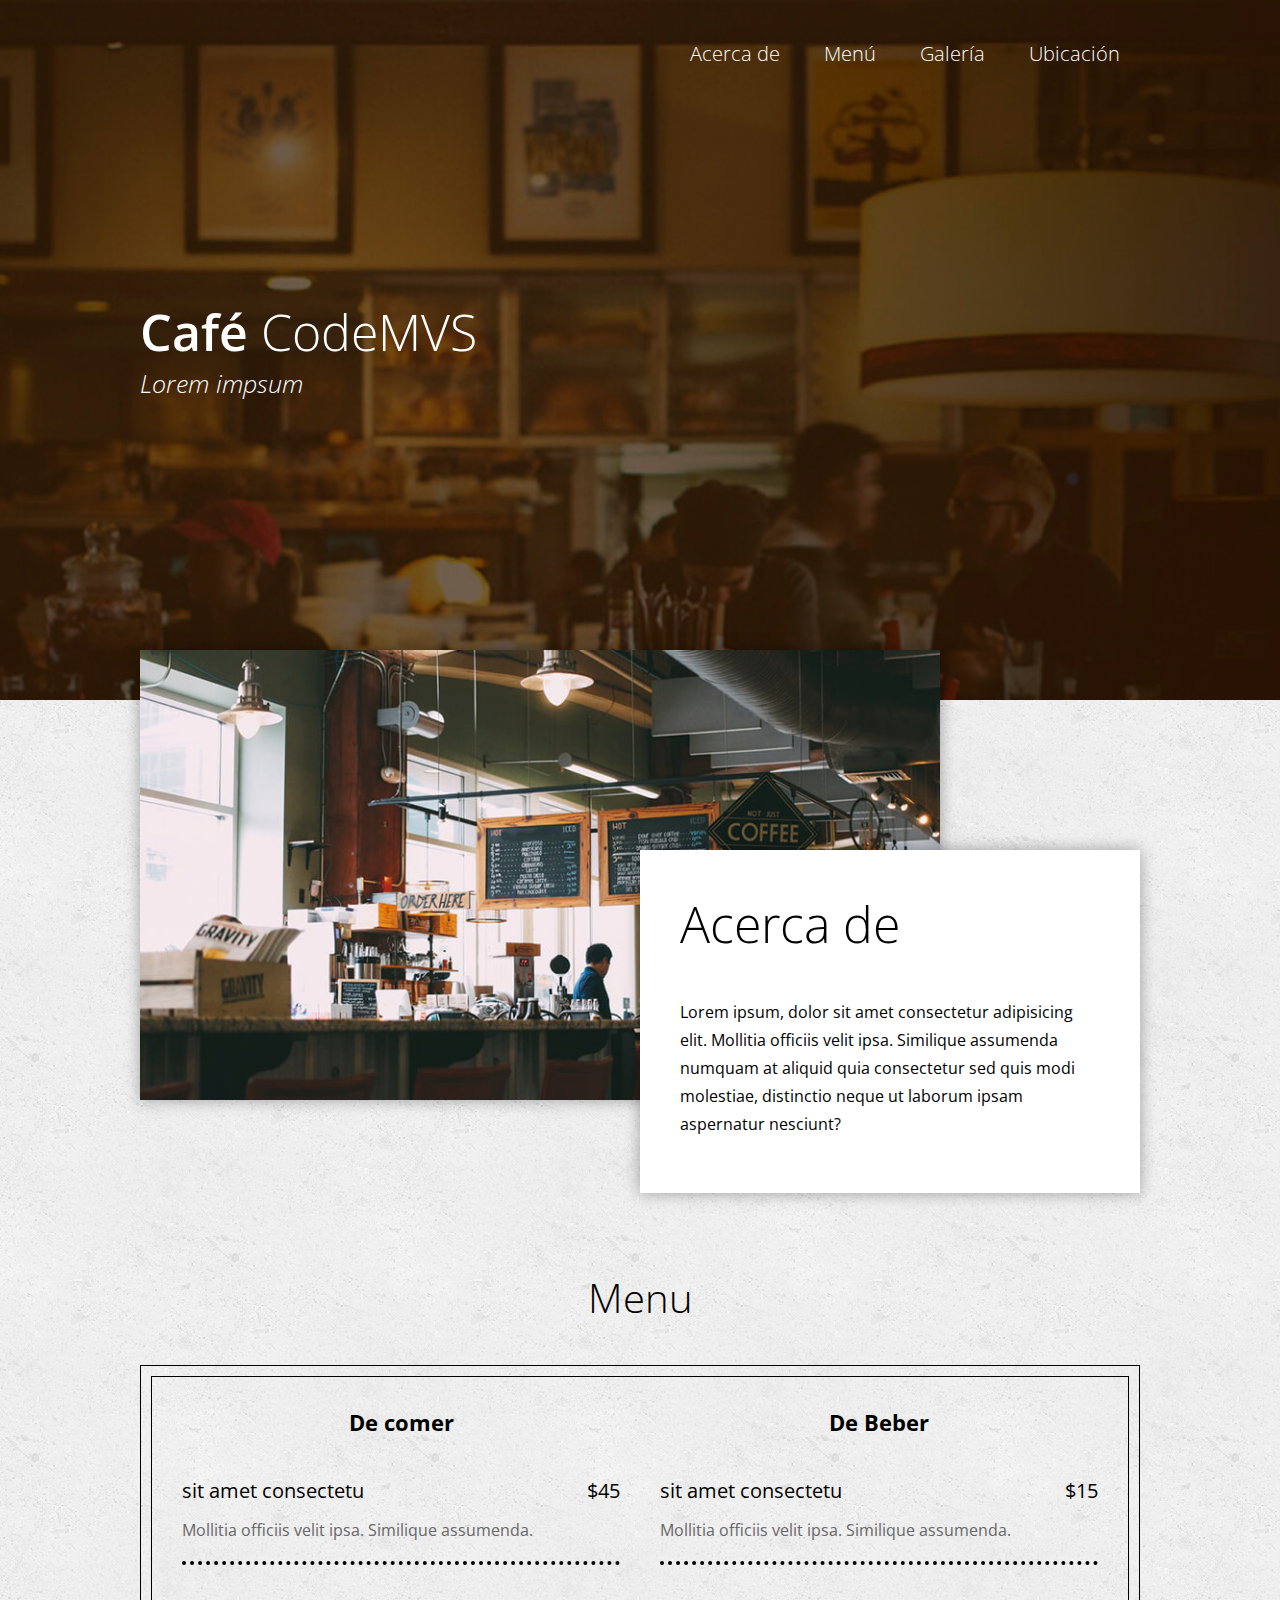
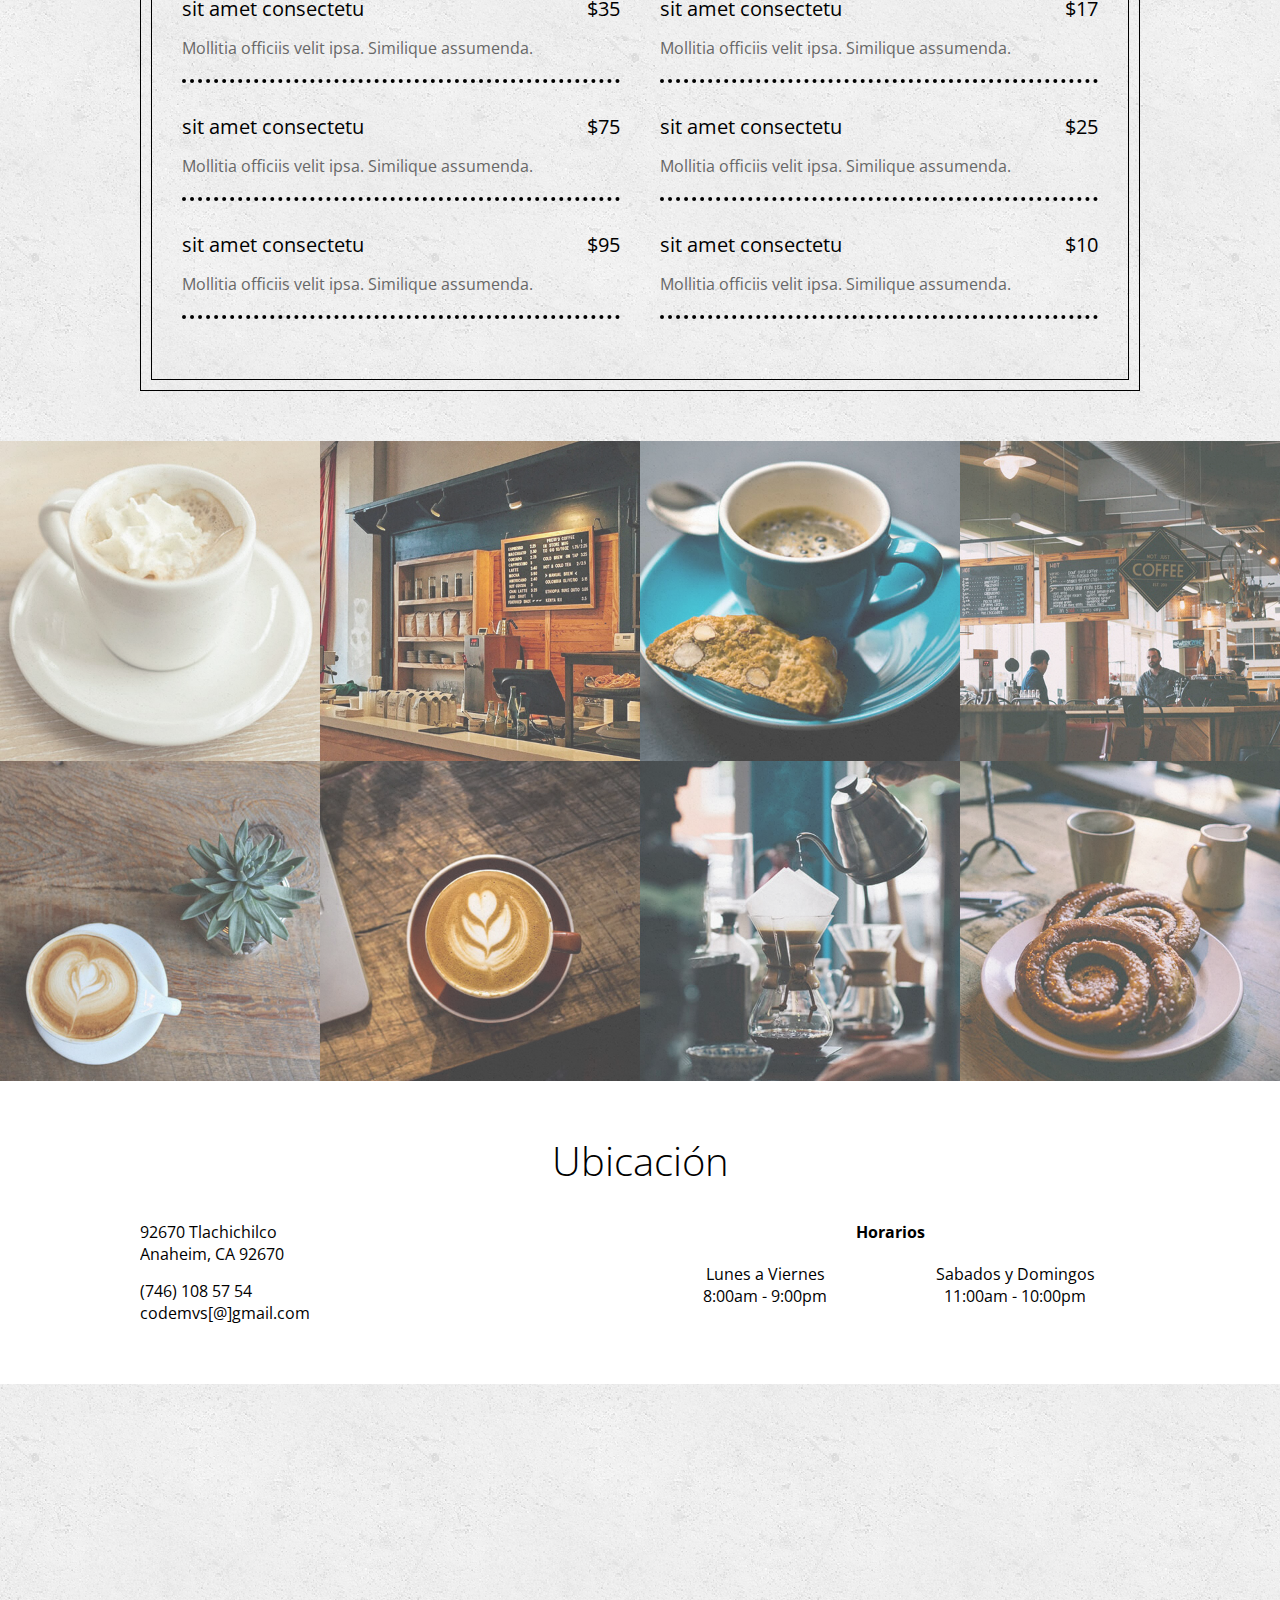
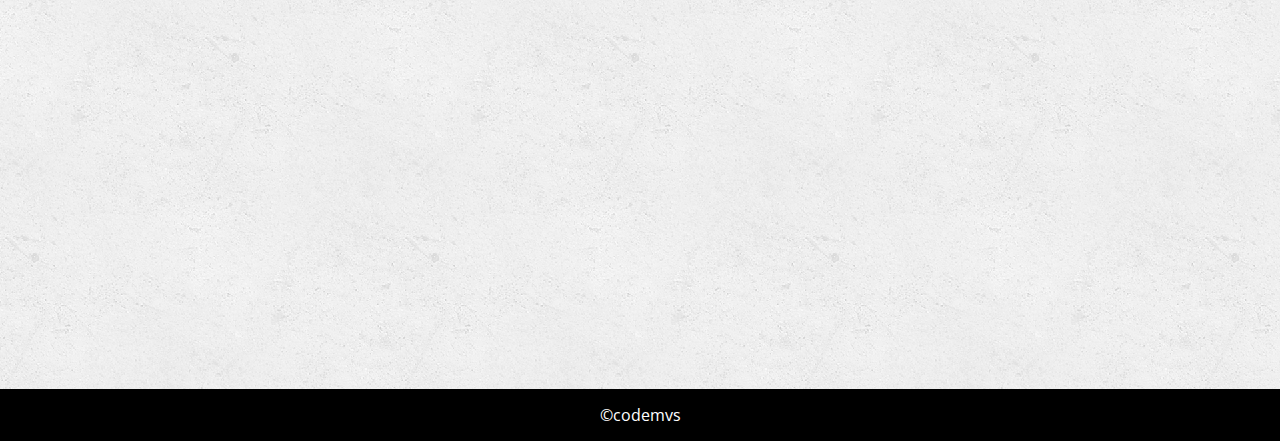
==== pagina-restaurante/index.html @ fce3cce8 "Agregando proyecto restaurante con html y css sass" ====
<!DOCTYPE html>
<html lang="en">
<head>
    <meta charset="UTF-8">
    <meta name="viewport" content="width=device-width, initial-scale=1.0">
    <meta http-equiv="X-UA-Compatible" content="ie=edge">
    <title>Coffe Codemvs</title>
    <link href="https://fonts.googleapis.com/css?family=Open+Sans:300,300i,400,600,700" rel="stylesheet">
    <link rel="stylesheet" href="css/style.css">
</head>
<body>
    <header>
        <div class="contenedor">
            <nav class="menu">
                <a href="#" id="btn-acerca-de">Acerca de</a>
                <a href="#" id="btn-menu">Menú</a>
                <a href="#" id="btn-galeria">Galería</a>
                <a href="#" id="btn-ubicacion">Ubicación</a>
            
            </nav>
            <div class="textos">
                <h1 class="nombre">Café <span>CodeMVS</span></h1>
                <h3>Lorem impsum</h3>
            </div>
        </div>
    </header>
    <section class="main">
        <section class="acerca-de" id="acerca-de">
            <div class="contenedor">
                <div class="foto"><img src="img/acerca-de.jpg" alt="Coffe codemvs"></div>
                <article>
                    <h3>Acerca de</h3>
                    <p>
                        Lorem ipsum, dolor sit amet consectetur adipisicing elit. Mollitia officiis velit ipsa. Similique assumenda numquam at aliquid quia consectetur sed quis modi molestiae, distinctio neque ut laborum ipsam aspernatur nesciunt?
                    </p>
                </article>
            </div>
        </section>
        <section class="menu">
            <div class="contenedor">
                <h3 class="titulo" id="platillos">Menu</h3>
                <div class="contenedor-menu">
                    <div class="contenedor-menu2">
                        <article>
                            <p class="categoria">De comer</p>
                            <div class="platillo">
                                <p class="nombre">sit amet consectetu</p>
                                <p class="precio">$45</p>
                                <p class="descripcion">Mollitia officiis velit ipsa. Similique assumenda.</p>
                            </div>

                            <div class="platillo">
                                <p class="nombre">sit amet consectetu</p>
                                <p class="precio">$35</p>
                                <p class="descripcion">Mollitia officiis velit ipsa. Similique assumenda.</p>
                            </div>

                            <div class="platillo">
                                <p class="nombre">sit amet consectetu</p>
                                <p class="precio">$75</p>
                                <p class="descripcion">Mollitia officiis velit ipsa. Similique assumenda.</p>
                            </div>

                            <div class="platillo">
                                <p class="nombre">sit amet consectetu</p>
                                <p class="precio">$95</p>
                                <p class="descripcion">Mollitia officiis velit ipsa. Similique assumenda.</p>
                            </div>
                        </article>
                        <article>
                            <p class="categoria">De Beber</p>
                            <div class="platillo">
                                <p class="nombre">sit amet consectetu</p>
                                <p class="precio">$15</p>
                                <p class="descripcion">Mollitia officiis velit ipsa. Similique assumenda.</p>
                            </div>

                            <div class="platillo">
                                <p class="nombre">sit amet consectetu</p>
                                <p class="precio">$17</p>
                                <p class="descripcion">Mollitia officiis velit ipsa. Similique assumenda.</p>
                            </div>

                            <div class="platillo">
                                <p class="nombre">sit amet consectetu</p>
                                <p class="precio">$25</p>
                                <p class="descripcion">Mollitia officiis velit ipsa. Similique assumenda.</p>
                            </div>

                            <div class="platillo">
                                <p class="nombre">sit amet consectetu</p>
                                <p class="precio">$10</p>
                                <p class="descripcion">Mollitia officiis velit ipsa. Similique assumenda.</p>
                            </div>
                        </article>
                    </div>
                </div>
            </div>
        </section>
        <section class="galeria" id="galeria">
            <div class="foto">
                <img src="img/1.jpg" alt="">
            </div>
            <div class="foto">
                <img src="img/2.jpg" alt="">
            </div>
            <div class="foto">
                <img src="img/3.jpg" alt="">
            </div>
            <div class="foto">
                <img src="img/4.jpg" alt="">
            </div>
            <div class="foto">
                <img src="img/5.jpg" alt="">
            </div>            
            <div class="foto">
                <img src="img/6.jpg" alt="">
            </div>
            <div class="foto">
                <img src="img/7.jpg" alt="">
            </div>
            <div class="foto">
                <img src="img/8.jpg" alt="">
            </div>
                        
        </section>
        <section class="ubicacion" id="ubicacion">
            <div class="contenedor">
                <h3 class="titulo">Ubicación</h3>
                <div class="direccion">
                    <p class="calle">92670 Tlachichilco <br> Anaheim, CA 92670</p>
                    <p class="telefono">(746) 108 57 54</p>
                    <p class="correo">codemvs[@]gmail.com</p>
                </div>
                <div class="horarios">
                    <h4>Horarios</h4>
                    <p class="entre-semana">
                        Lunes a Viernes <br> 8:00am - 9:00pm
                    </p>    
                    <p class="fin-semana">
                        Sabados y Domingos <br> 11:00am - 10:00pm
                    </p>
                </div>
            </div>
        </section>
        <section class="mapa">
                <iframe src="https://www.google.com/maps/embed?pb=!1m18!1m12!1m3!1d7468.448059746654!2d-98.2033976778091!3d20.61972328644351!2m3!1f0!2f0!3f0!3m2!1i1024!2i768!4f13.1!3m3!1m2!1s0x85d0c6c9c1e889fd%3A0x5515f2f3d1defda0!2sTlachichilco%2C+Ver.!5e0!3m2!1ses-419!2smx!4v1531240089241" width="100%" height="600" frameborder="0" style="border:0" allowfullscreen></iframe>
        </section>
        
        
    </section>

    <footer>
        <div class="contenedor">
            <div class="copyright">
                <p>&copy;codemvs</p>
            </div>
        </div>
    </footer>
    <script src="js/app.js"></script>
</body>
</html>
---- pagina-restaurante/css/style.css ----
* {
  margin: 0;
  padding: 0;
  -moz-box-sizing: border-box;
  -webkit-box-sizing: border-box;
  box-sizing: border-box; }

body {
  font-family: "Open Sans", Arial, Helvetica, sans-serif;
  font-size: 16px; }

.contenedor {
  width: 90%;
  max-width: 1000px;
  margin: auto;
  overflow: hidden; }

header {
  width: 100%;
  background: #281a0c url("../img/bg.jpg");
  background-size: cover;
  background-attachment: fixed;
  background-position: center 0; }
  header .contenedor {
    position: relative;
    height: 700px; }
    header .contenedor .menu {
      width: 100%;
      text-align: right; }
      header .contenedor .menu a {
        color: #fff;
        font-size: 20px;
        font-weight: 300;
        display: inline-block;
        margin: 40px 20px;
        text-decoration: none;
        position: relative; }
        header .contenedor .menu a:hover {
          text-decoration: underline; }
    header .contenedor .textos {
      width: 100%;
      color: #fff;
      position: absolute;
      top: 50%;
      margin-top: -52px; }
      header .contenedor .textos .nombre {
        font-size: 50px;
        font-weight: 600; }
        header .contenedor .textos .nombre span {
          font-weight: 300; }
      header .contenedor .textos h3 {
        font-weight: 300;
        font-size: 25px;
        font-style: italic; }

.main {
  background: url("../img/bg-textura.png");
  background-repeat: repeat; }
  .main .acerca-de .contenedor {
    overflow: visible;
    position: relative; }
  .main .acerca-de .foto {
    width: 80%;
    position: absolute;
    left: 0;
    top: -50px;
    z-index: 0;
    box-shadow: 0px 0px 15px rgba(0, 0, 0, 0.35); }
    .main .acerca-de .foto img {
      vertical-align: top;
      width: 100%; }
  .main .acerca-de article {
    background: #fff;
    width: 50%;
    padding: 40px;
    position: relative;
    top: 150px;
    z-index: 1;
    box-shadow: 0px 0px 15px rgba(0, 0, 0, 0.35);
    float: right; }
    .main .acerca-de article h3 {
      font-size: 50px;
      font-weight: 300;
      margin-bottom: 40px; }
    .main .acerca-de article p {
      line-height: 28px;
      margin-bottom: 15px; }
  .main .menu {
    padding-top: 570px;
    margin-bottom: 50px; }
    .main .menu .titulo {
      font-size: 40px;
      font-weight: 300;
      text-align: center;
      margin-bottom: 40px; }
    .main .menu .contenedor-menu, .main .menu .contenedor-menu2 {
      border: 1px solid #000;
      background: transparent;
      padding: 10px;
      overflow: hidden; }
    .main .menu article {
      width: 50%;
      float: left;
      padding: 20px; }
    .main .menu .categoria {
      font-size: 22px;
      font-weight: 700;
      margin-bottom: 40px;
      text-align: center; }
    .main .menu .platillo {
      margin-bottom: 30px;
      padding-bottom: 20px;
      border-bottom: 4px dotted #000;
      overflow: hidden; }
    .main .menu .nombre {
      font-size: 20px;
      margin-bottom: 15px;
      float: left; }
    .main .menu .precio {
      font-size: 20px;
      margin-bottom: 15px;
      float: right; }
    .main .menu .descripcion {
      font-size: 16px;
      color: #676767;
      clear: both; }
  .main .galeria {
    overflow: hidden; }
    .main .galeria .foto {
      width: 25%;
      float: left; }
      .main .galeria .foto img {
        width: 100%;
        vertical-align: top;
        opacity: 0.7; }
        .main .galeria .foto img:hover {
          opacity: 1;
          -webkit-transition: all 0.3s ease;
          -ms-transition: all 0.3s ease;
          transition: all 0.3s ease; }
  .main .ubicacion {
    background: #fff;
    padding: 60px 0;
    overflow: hidden; }
    .main .ubicacion .titulo {
      text-align: center;
      font-size: 40px;
      line-height: 40px;
      font-weight: 300;
      margin-bottom: 40px; }
    .main .ubicacion .direccion {
      float: left;
      width: 50%;
      text-align: left; }
      .main .ubicacion .direccion .calle {
        margin-bottom: 15px; }
    .main .ubicacion .horarios {
      float: right;
      width: 50%;
      text-align: right;
      overflow: hidden; }
      .main .ubicacion .horarios h4 {
        text-align: center;
        margin-bottom: 20px; }
      .main .ubicacion .horarios .entre-semana, .main .ubicacion .horarios .fin-semana {
        width: 50%;
        float: left;
        text-align: center; }
  .main .mapa {
    width: 100%;
    overflow: hidden; }
    .main .mapa iframe {
      width: 100%;
      height: 600px; }

footer {
  background: #000; }
  footer .copyright {
    text-align: center;
    padding: 15px 0;
    color: #fff; }

/*# sourceMappingURL=style.css.map */
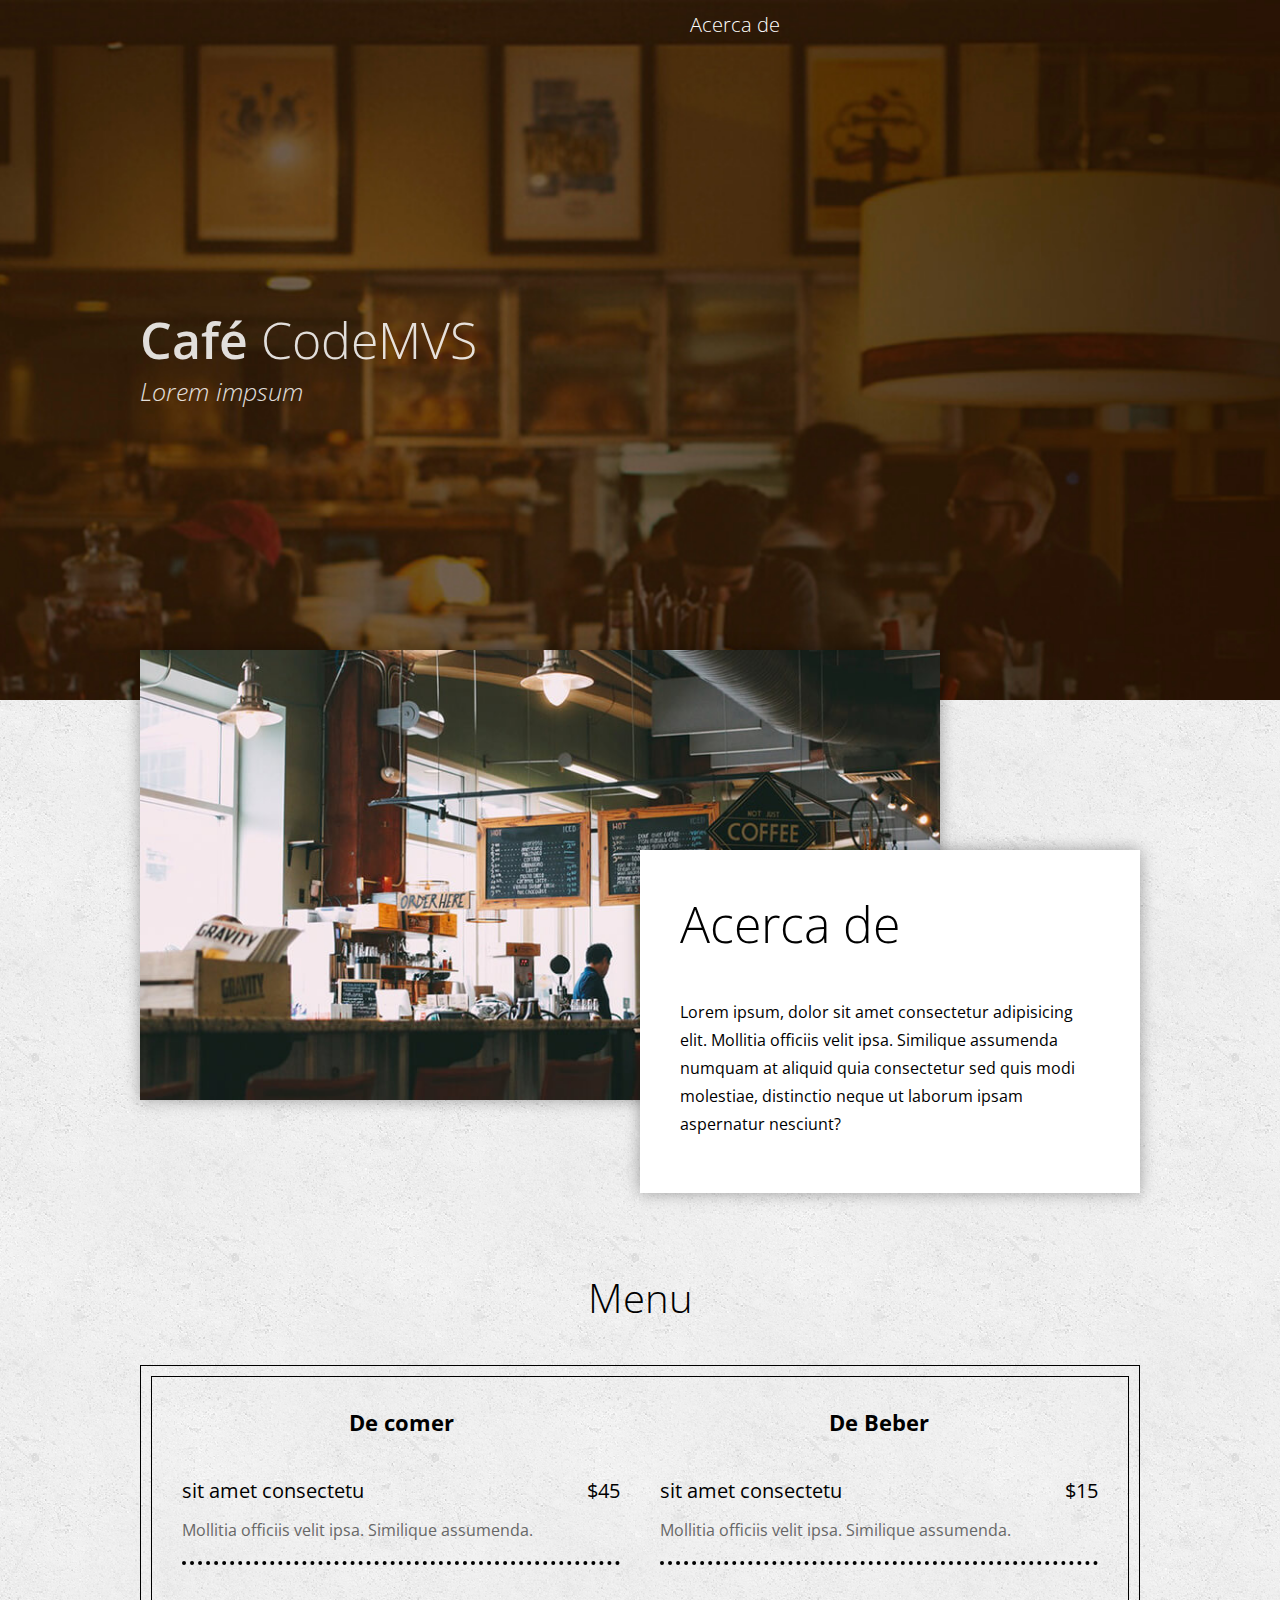
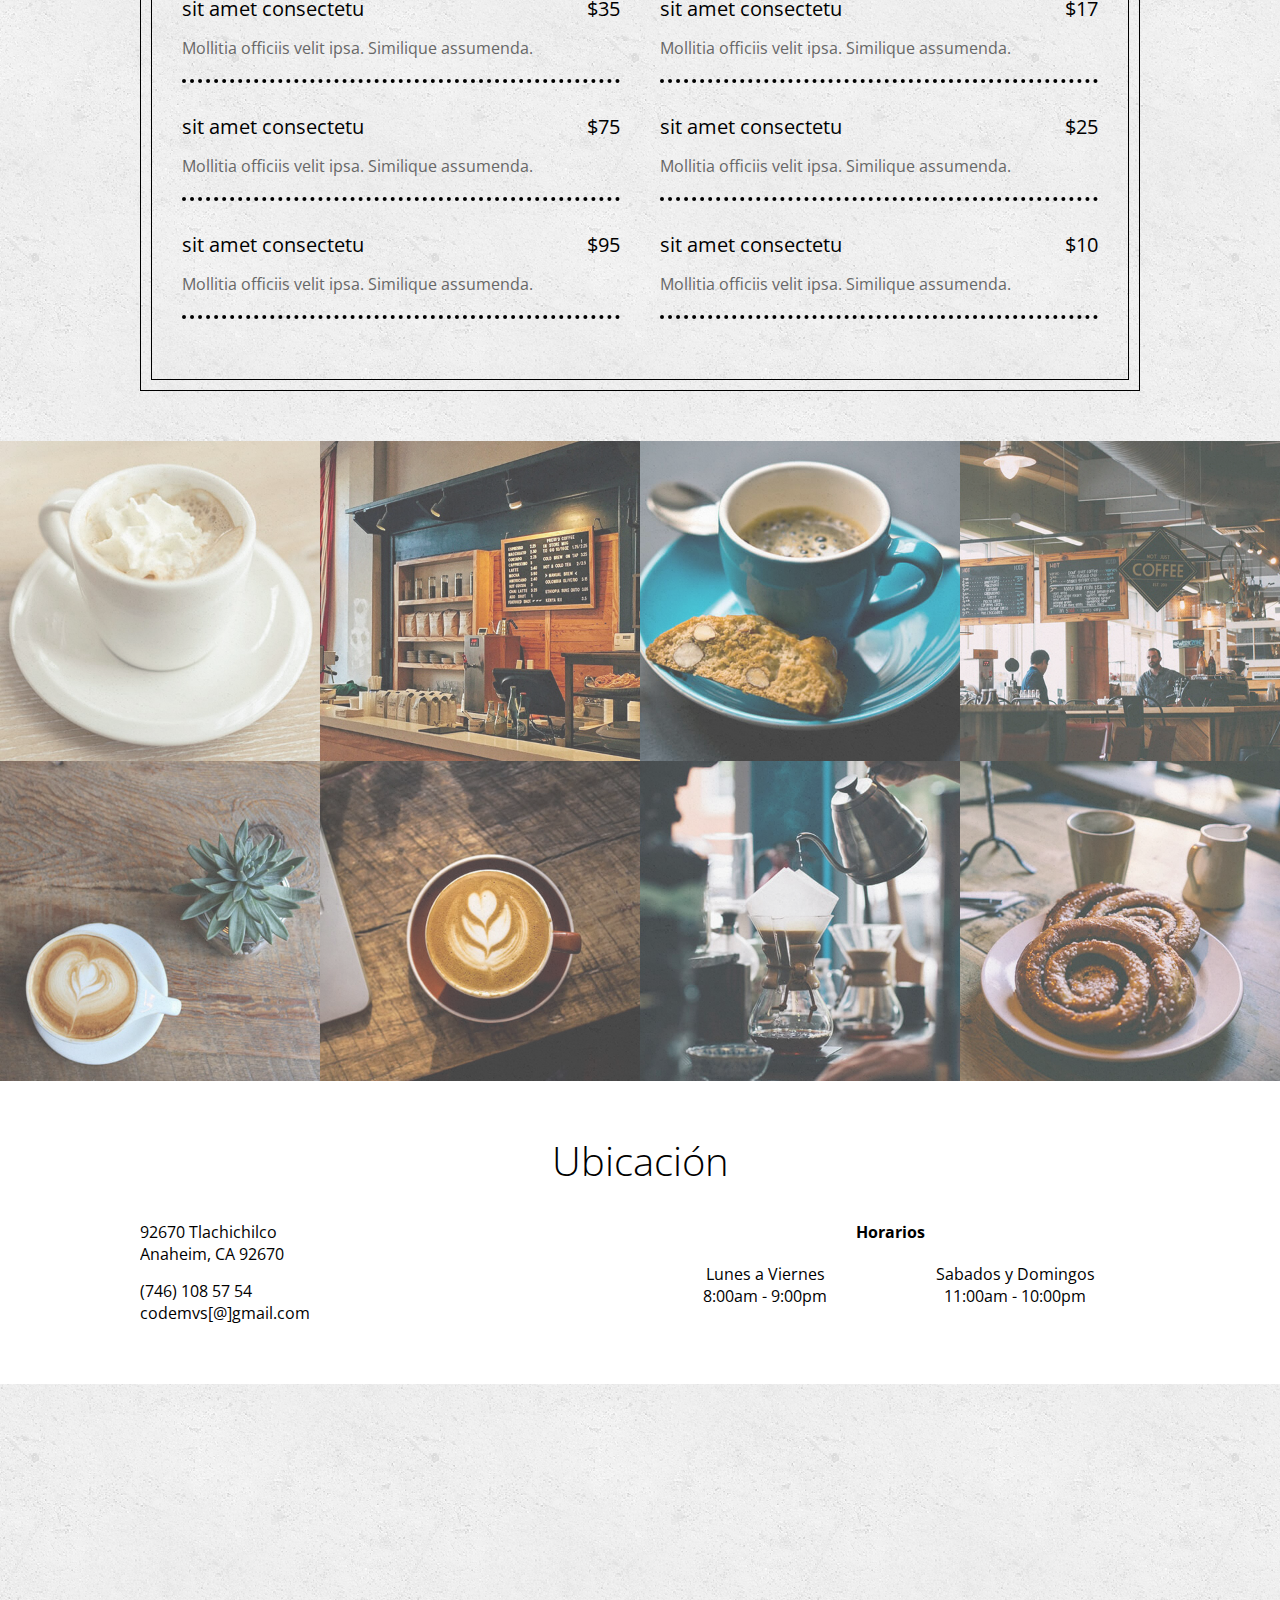
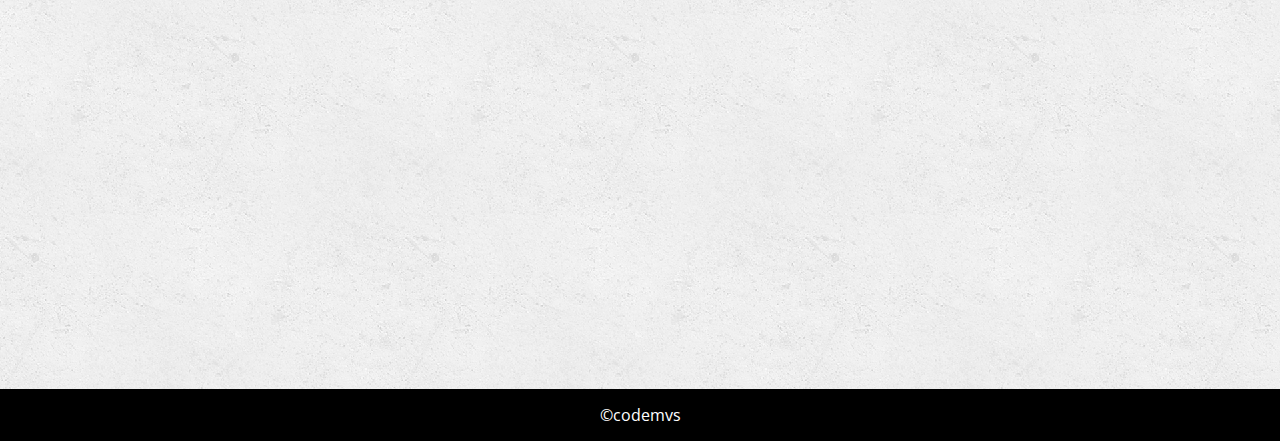
==== commit 01ad158b: "Efectos con jquery" ====
--- a/pagina-restaurante/index.html
+++ b/pagina-restaurante/index.html
@@ -157,6 +157,7 @@
             </div>
         </div>
     </footer>
+    <script src="js/jquery-3.3.1.min.js"></script>
     <script src="js/app.js"></script>
 </body>
 </html>--- a/pagina-restaurante/css/style.css
+++ b/pagina-restaurante/css/style.css
@@ -24,34 +24,34 @@
   header .contenedor {
     position: relative;
     height: 700px; }
-    header .contenedor .menu {
-      width: 100%;
-      text-align: right; }
-      header .contenedor .menu a {
-        color: #fff;
-        font-size: 20px;
-        font-weight: 300;
-        display: inline-block;
-        margin: 40px 20px;
-        text-decoration: none;
-        position: relative; }
-        header .contenedor .menu a:hover {
-          text-decoration: underline; }
-    header .contenedor .textos {
-      width: 100%;
+  header .menu {
+    width: 100%;
+    text-align: right; }
+    header .menu a {
       color: #fff;
-      position: absolute;
-      top: 50%;
-      margin-top: -52px; }
-      header .contenedor .textos .nombre {
-        font-size: 50px;
-        font-weight: 600; }
-        header .contenedor .textos .nombre span {
-          font-weight: 300; }
-      header .contenedor .textos h3 {
-        font-weight: 300;
-        font-size: 25px;
-        font-style: italic; }
+      font-size: 20px;
+      font-weight: 300;
+      display: inline-block;
+      margin: 40px 20px;
+      text-decoration: none;
+      position: relative; }
+      header .menu a:hover {
+        text-decoration: underline; }
+  header .textos {
+    width: 100%;
+    color: #fff;
+    position: absolute;
+    top: 50%;
+    margin-top: -52px; }
+    header .textos .nombre {
+      font-size: 50px;
+      font-weight: 600; }
+      header .textos .nombre span {
+        font-weight: 300; }
+    header .textos h3 {
+      font-weight: 300;
+      font-size: 25px;
+      font-style: italic; }
 
 .main {
   background: url("../img/bg-textura.png");
@@ -180,4 +180,52 @@
     padding: 15px 0;
     color: #fff; }
 
+@media screen and (max-width: 800px) {
+  header .contenedor {
+    position: static;
+    height: auto; }
+  header .textos {
+    position: static;
+    margin: 100px 0; }
+    header .textos .nombre {
+      font-size: 30px; }
+    header .textos h3 {
+      font-size: 18px; }
+  header .menu {
+    text-align: center; }
+    header .menu a {
+      margin: 10px 20px; }
+
+  .main .acerca-de .foto {
+    width: 100%;
+    position: relative; }
+  .main .acerca-de article {
+    position: relative;
+    width: 100%;
+    top: -50px;
+    transform: translate(0px, 0); }
+  .main .menu {
+    padding-top: 300px; }
+    .main .menu article {
+      width: 100%; }
+  .main .galeria .foto {
+    width: 50%; }
+  .main .mapa {
+    width: 80%;
+    margin: auto; } }
+@media screen and (max-width: 400px) {
+  .main .acerca-de article h3 {
+    font-size: 34px;
+    margin-bottom: 10px; }
+  .main .menu article .nombre, .main .menu article .precio {
+    font-size: 16px;
+    line-height: 16px; }
+  .main .ubicacion .direccion {
+    width: 100%;
+    text-align: center;
+    margin-bottom: 15px; }
+  .main .ubicacion .horarios {
+    width: 100%;
+    text-align: center; } }
+
 /*# sourceMappingURL=style.css.map */
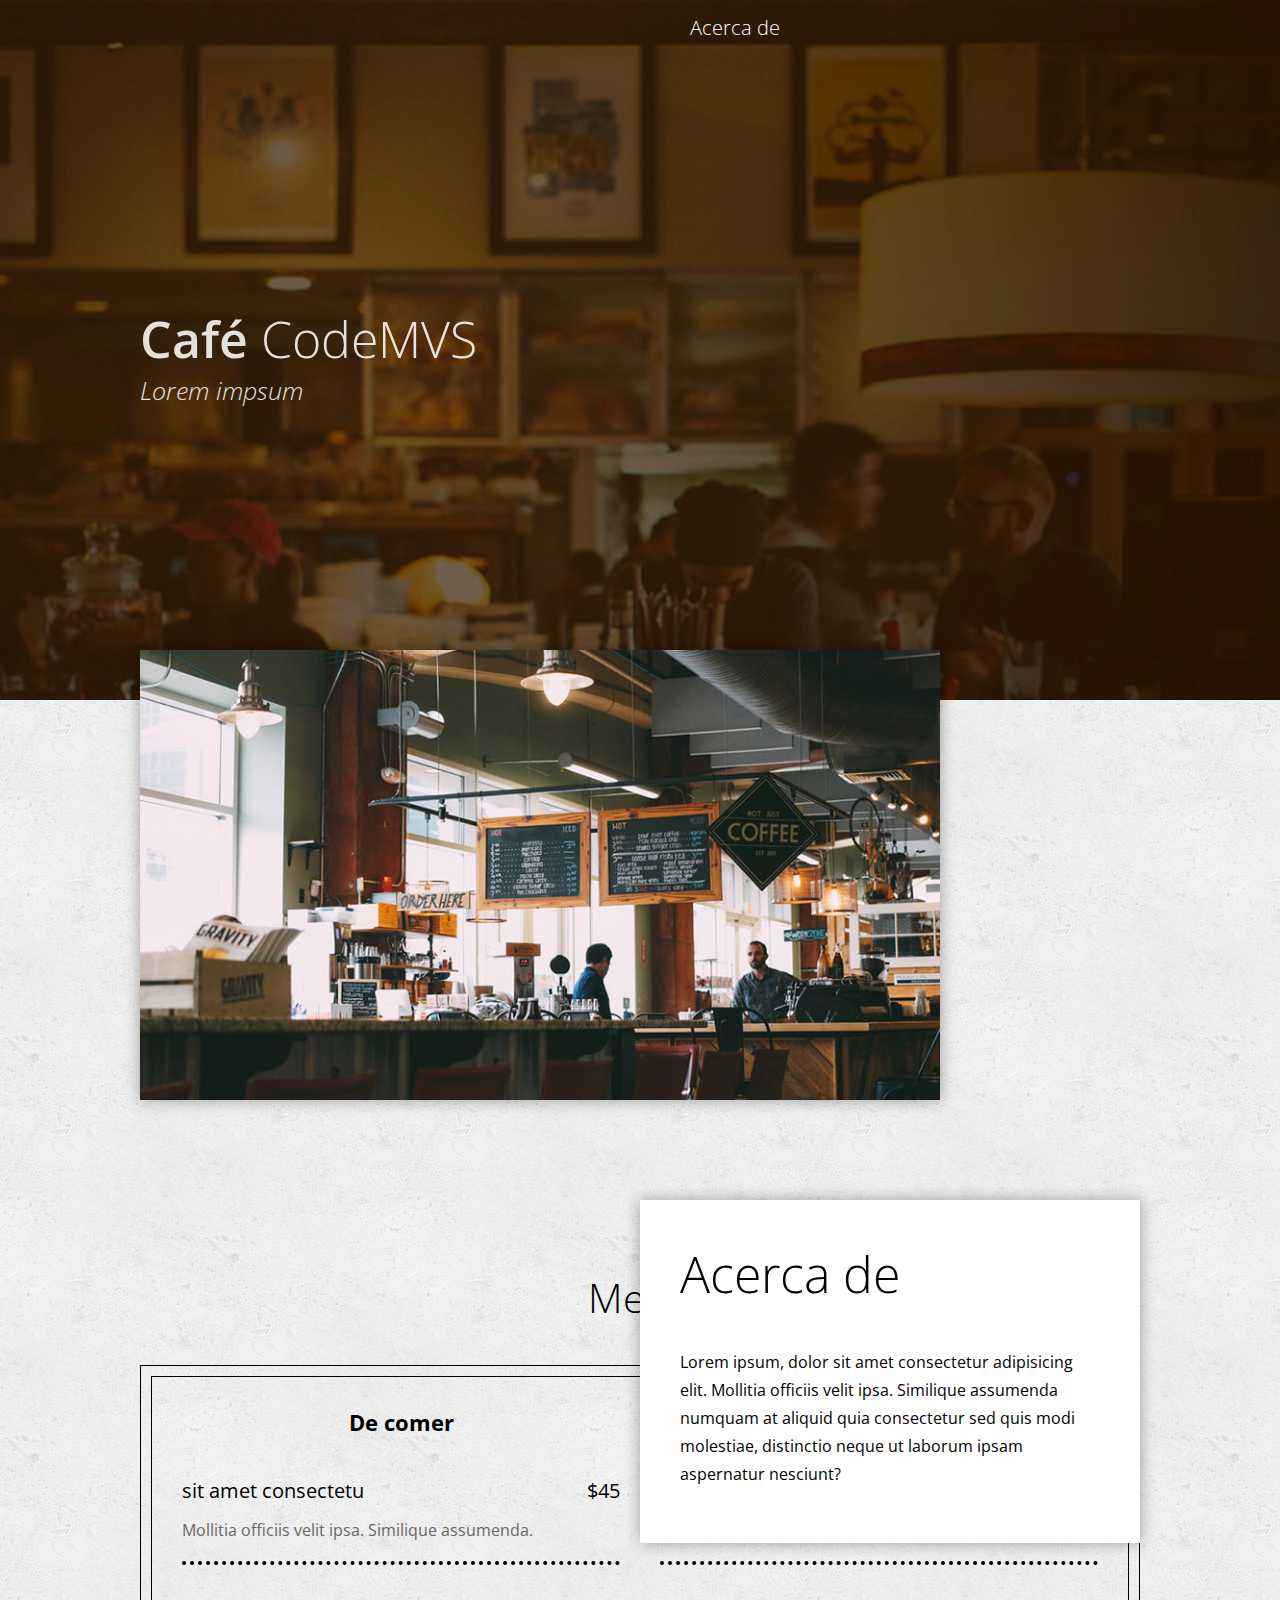
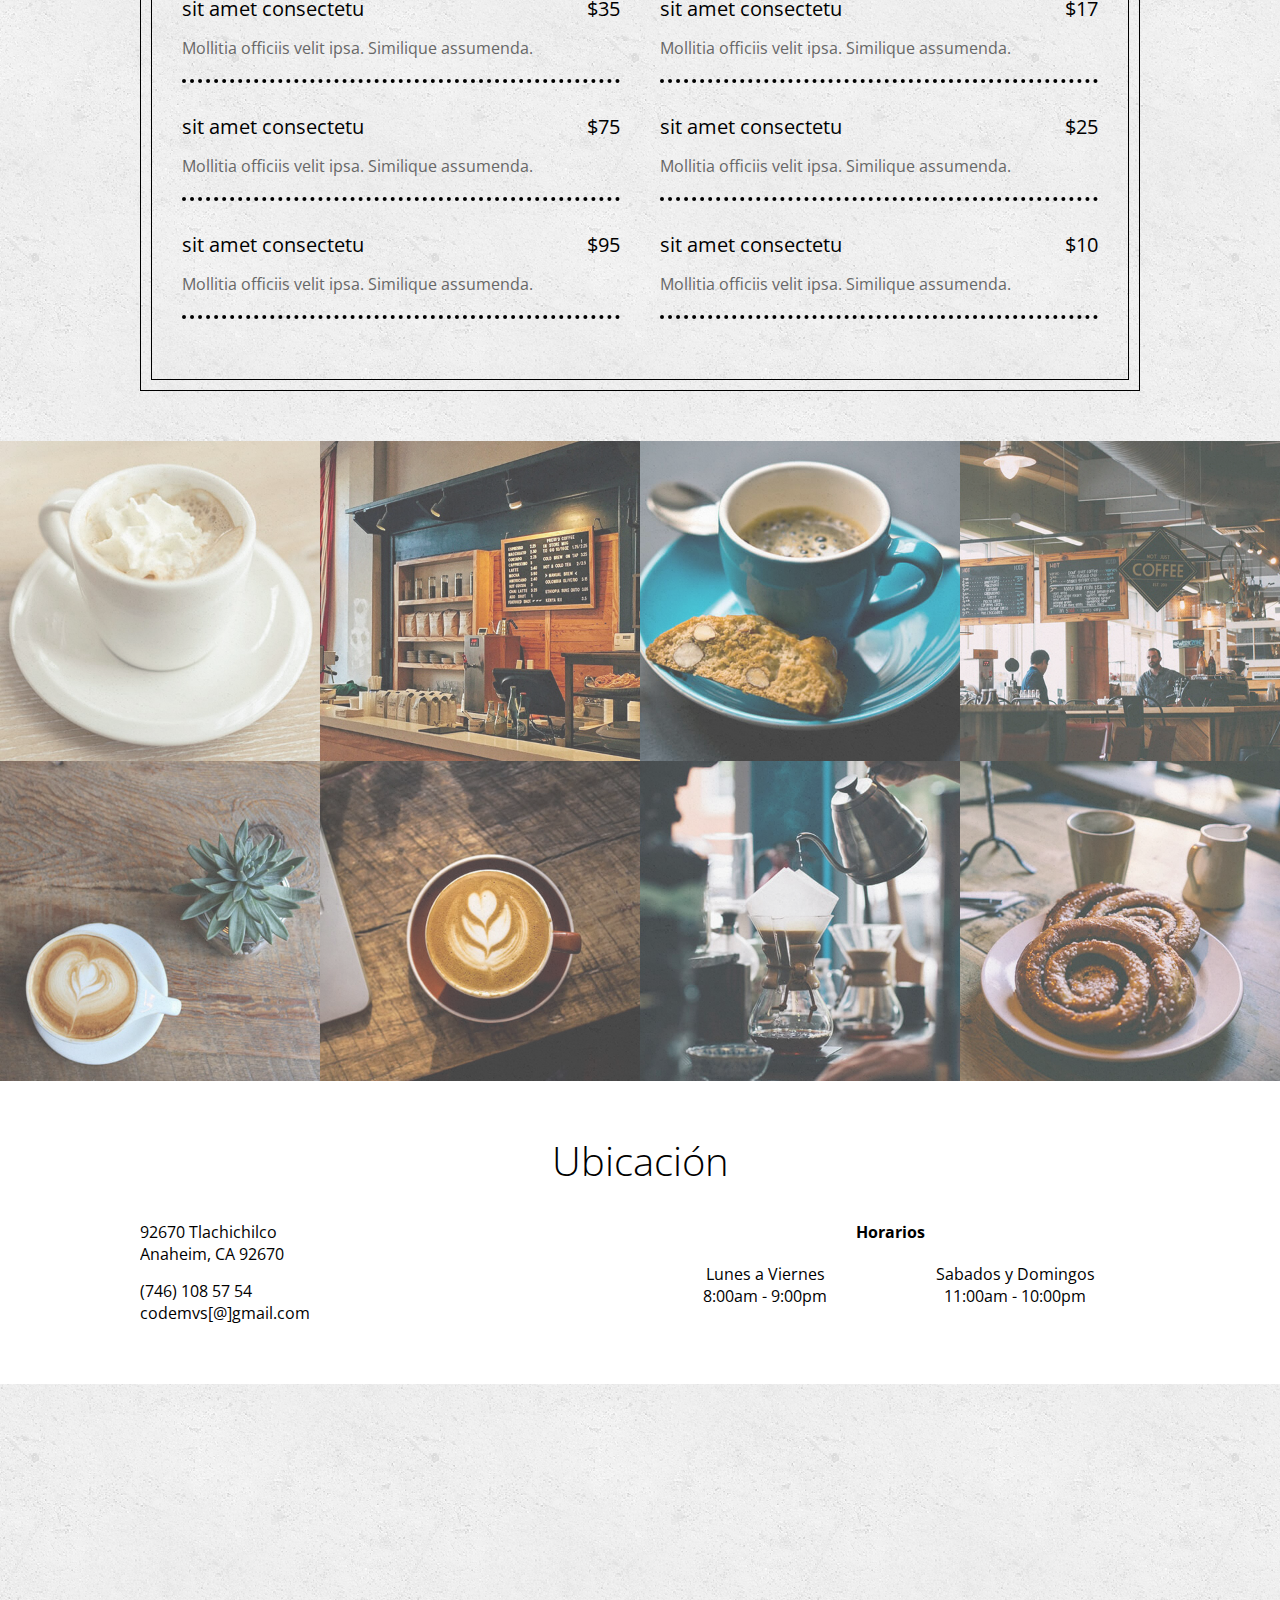
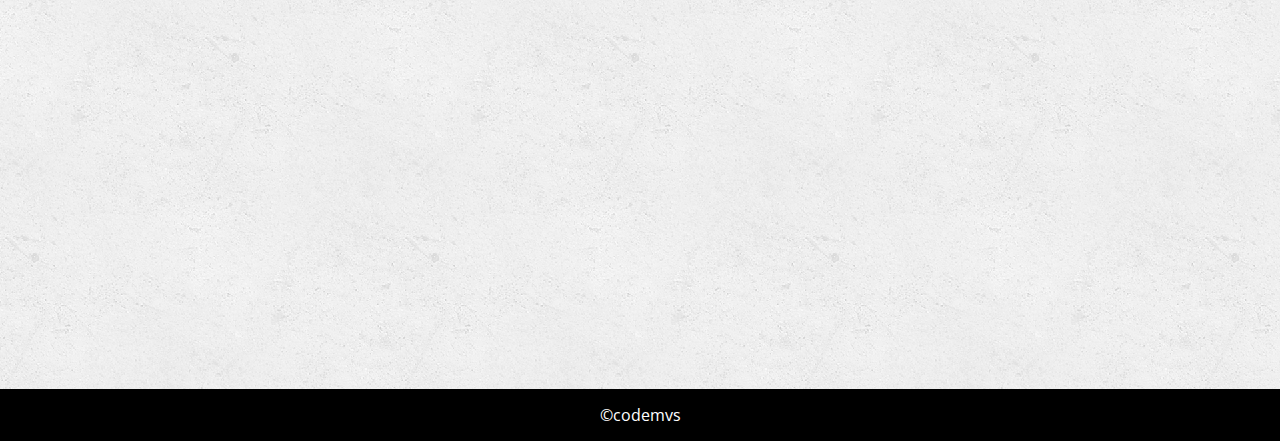
==== commit 03912a2f: "Finalizando practica Parallax" ====
--- a/pagina-restaurante/index.html
+++ b/pagina-restaurante/index.html
@@ -159,5 +159,6 @@
     </footer>
     <script src="js/jquery-3.3.1.min.js"></script>
     <script src="js/app.js"></script>
+    <script src="js/parallax.js"></script>
 </body>
 </html>--- a/pagina-restaurante/css/style.css
+++ b/pagina-restaurante/css/style.css
@@ -74,7 +74,7 @@
     width: 50%;
     padding: 40px;
     position: relative;
-    top: 150px;
+    top: 500px;
     z-index: 1;
     box-shadow: 0px 0px 15px rgba(0, 0, 0, 0.35);
     float: right; }
